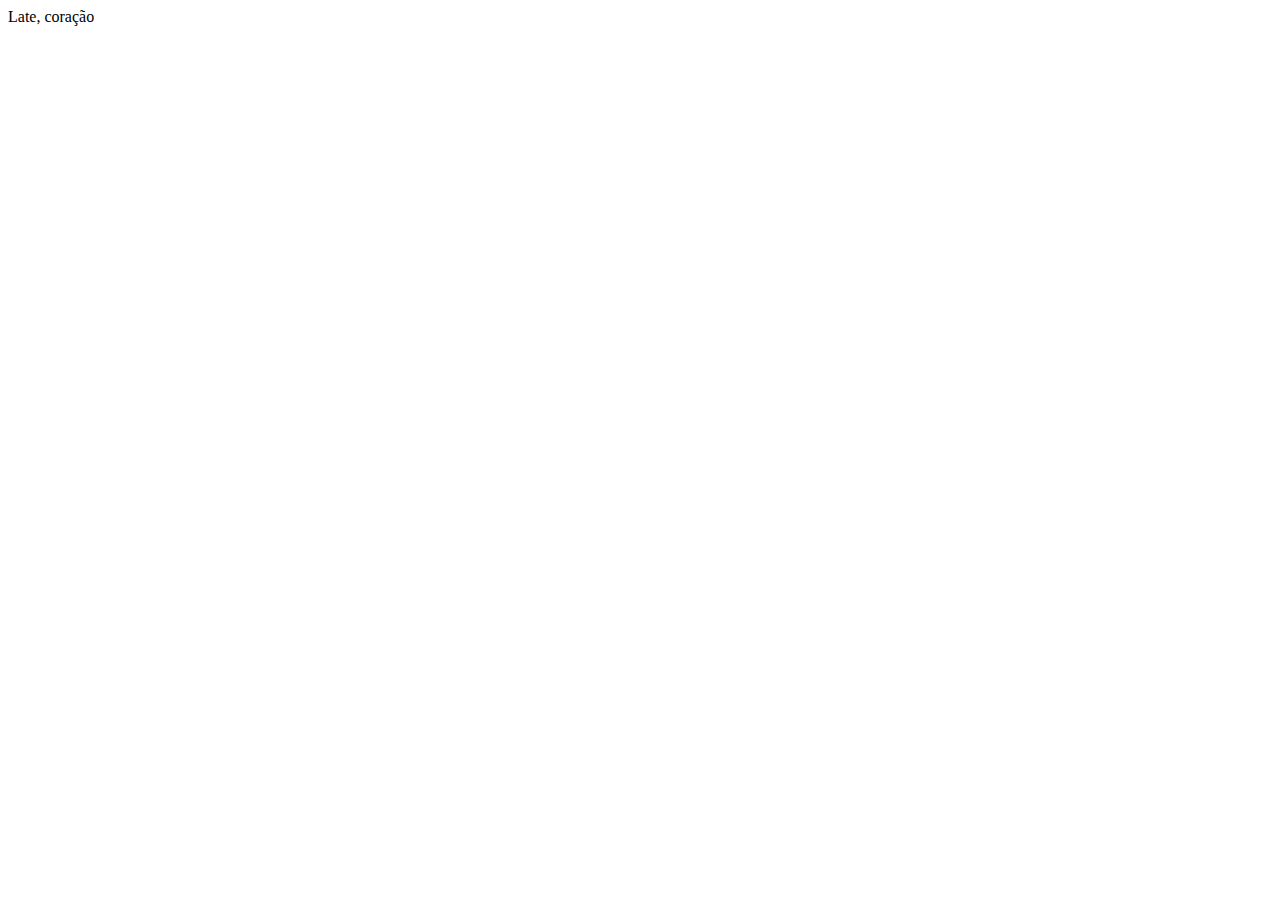
==== arquivadas.html @ 836f1b7d "Rascunho do navbar, com itens clicáveis e respectivas páginas em html" ====
<!DOCTYPE html>
<html lang="pt-br">
<head>
    <title>Arquivadas</title>
    <meta charset="UTF-8">
    <meta http-equiv="X-UA-Compatible" content="IE=edge">
    <meta name="viewport" content="width=device-width, initial-scale=1.0">
    <title>Document</title>
</head>
<body>
    Late, coração
</body>
</html>
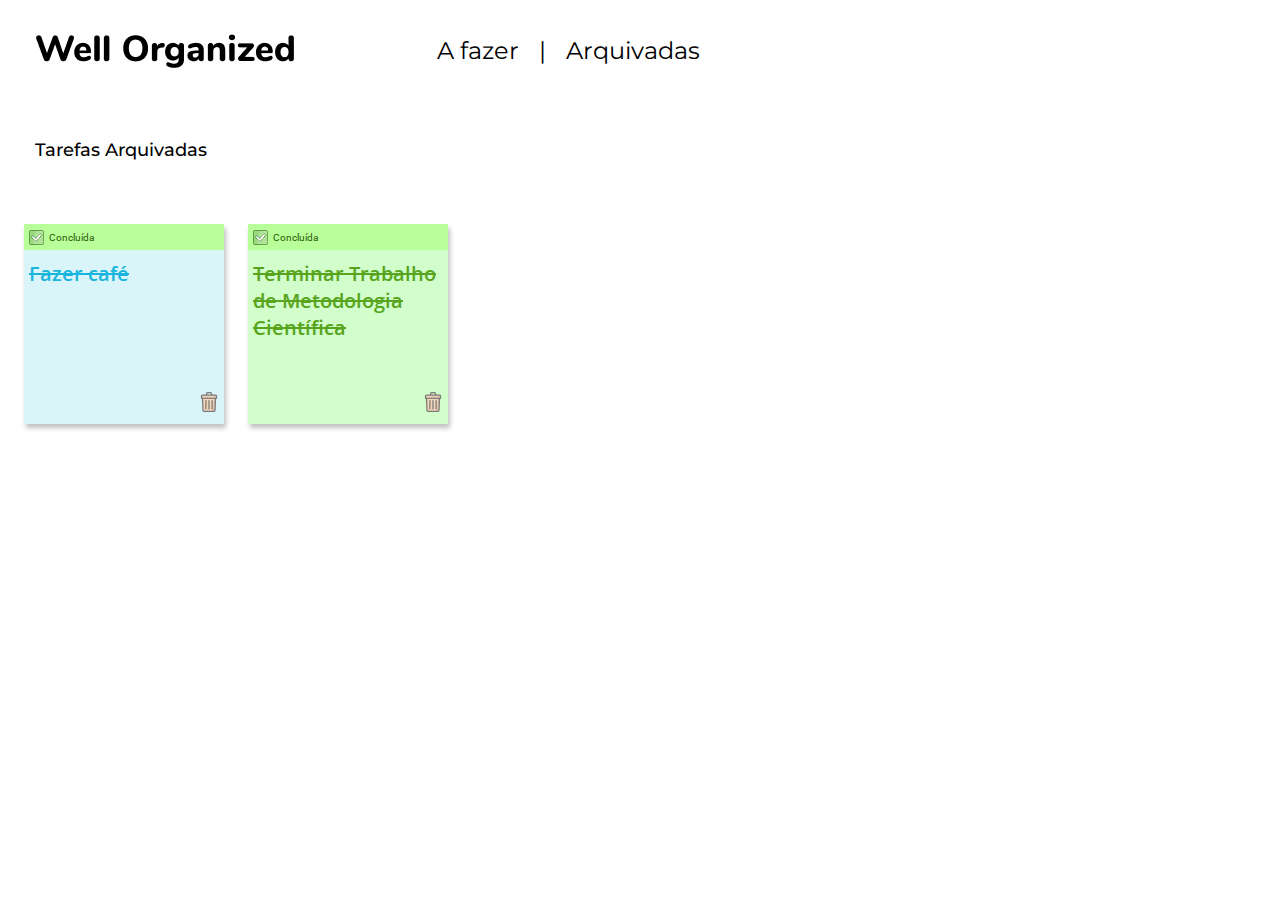
==== commit 2b5c3963: "nova atualizacao dos arquivos" ====
--- a/arquivadas.html
+++ b/arquivadas.html
@@ -1,13 +1,56 @@
 <!DOCTYPE html>
-<html lang="pt-br">
-<head>
-    <title>Arquivadas</title>
-    <meta charset="UTF-8">
-    <meta http-equiv="X-UA-Compatible" content="IE=edge">
-    <meta name="viewport" content="width=device-width, initial-scale=1.0">
-    <title>Document</title>
-</head>
-<body>
-    Late, coração
-</body>
-</html>+<html lang="en">
+  <head>
+    <title>Well Organized</title>
+    <meta charset="UTF-8" />
+    <meta name="viewport" content="width=device-width, initial-scale=1.0" />
+    <link rel="icon" href="./public/assets/favicon.ico" />
+    <link href="public/css/style.css" rel="stylesheet" />
+  </head>
+  <body>
+    <header>
+      <div class="image">
+        <img
+          src="public/assets/well-organized-logo.png"
+          alt="Well Organized Logo"
+        />
+      </div>
+      <nav>
+        <ul>
+          <li><a class="btn-menu" href="index.html">A fazer</a></li>
+          <li class="pipe-menu">|</li>
+          <li><a class="btn-menu" href="#Arquivadas">Arquivadas</a></li>
+        </ul>
+      </nav>
+    </header>
+    <main class="container">
+      <div class="arquivadas">Tarefas Arquivadas</div>
+      <div class="container-tasks-todo">
+        <div class="card blue-task arqcard">
+          <div class="arq">
+            <img src="public/assets/checked.png" alt="checked" />
+            <span>Concluída</span>
+          </div>
+          <p class="content">Fazer café</p>
+          <div class="footer-btns">
+            <button>
+              <img src="public/assets/trash-color.png" alt="lixeira ativada" />
+            </button>
+          </div>
+        </div>
+        <div class="card green-task arqcard">
+          <div class="arq">
+            <img src="public/assets/checked.png" alt="checked" />
+            <span>Concluída</span>
+          </div>
+          <p class="content">Terminar Trabalho de Metodologia Científica</p>
+          <div class="footer-btns">
+            <button>
+              <img src="public/assets/trash-color.png" alt="lixeira ativada" />
+            </button>
+          </div>
+        </div>
+      </div>
+    </main>
+  </body>
+</html>
--- a/public/css/style.css
+++ b/public/css/style.css
@@ -0,0 +1,252 @@
+@import url('https://fonts.googleapis.com/css2?family=Montserrat:wght@400;500&family=Open+Sans:wght@600&family=Roboto:wght@400;500&display=swap');
+
+* {
+  margin: 0;
+  padding: 0;
+  box-sizing: border-box;
+}
+
+/*Cabeçalho*/
+
+header {
+  display: flex;
+  justify-content: flex-start;
+  align-items: center;
+  height: 100px;
+}
+.image {
+  margin-left: 35px;
+  margin-right: 126px;
+}
+ul li {
+  list-style-type: none;
+  display: inline;
+}
+.btn-menu {
+  border: none;
+  cursor: pointer;
+  padding: 0px 16px;
+  text-align: center;
+  font-family: 'Montserrat', sans-serif;
+  font-size: 24px;
+  text-decoration: none;
+  color: #000000;
+}
+.btn-menu:hover {
+  border-bottom: 2px solid black;
+}
+.pipe-menu {
+  font-family: 'Montserrat', sans-serif;
+  font-size: 24px;
+}
+/*Area de tarefas arquivadas*/
+
+.arquivadas {
+  height: 100px;
+  display: flex;
+  align-items: center;
+  font-family: 'Montserrat', sans-serif;
+  font-weight: 500;
+  font-size: 18px;
+  color: #000000;
+  margin-left: 35px;
+}
+
+/*Área de adição de tarefas*/
+
+.add-tasks {
+  height: 100px;
+  display: flex;
+  align-items: center;
+}
+#btn-add-1 {
+  margin-left: 25px;
+  border: none;
+  background-color: transparent;
+  cursor: pointer;
+  font-family: 'Open Sans', sans-serif;
+  font-size: 20px;
+  color: #2196f3;
+  display: flex;
+  align-items: center;
+}
+.change #btn-add-1 {
+  display: none;
+}
+#btn-add-1 img {
+  margin-right: 10px;
+}
+.form-add-tasks {
+  height: 100px;
+  margin-left: 26px;
+  display: flex;
+  align-items: center;
+  transform: translateX(-140%);
+  transition: all 0.5s;
+}
+.change .form-add-tasks {
+  transform: translateX(0);
+}
+.form-add-tasks label {
+  font-family: 'Montserrat', sans-serif;
+  font-weight: 500;
+  font-size: 18px;
+  color: #000000;
+  margin: 0px 2px;
+}
+#desc {
+  width: 490px;
+  height: 40px;
+  background: #ffffff;
+  border: 2px solid #50b6cf;
+  border-radius: 7px;
+  margin-left: 6px;
+  margin-right: 18px;
+  padding: 9px 14px;
+}
+.square {
+  width: 20px;
+  height: 20px;
+  border: 1px solid #646464;
+  margin: 0px 4px;
+  cursor: pointer;
+}
+.square:hover {
+  box-shadow: 2px 2px 2px rgba(0, 0, 0, 0.25);
+  border: 1px solid #000000;
+}
+.color-blue {
+  background-color: #daf5fa;
+}
+.color-green {
+  background-color: #d1fecb;
+}
+.color-pink {
+  background-color: #f6d0f6;
+}
+.color-purple {
+  background-color: #dcd0f3;
+}
+.color-yellow {
+  background-color: #fcfccb;
+}
+.color-orange {
+  background-color: #fbd4b4;
+}
+.color-white {
+  background-color: #ffffff;
+}
+#colors {
+  display: inline-flex;
+}
+#btn-add-2 {
+  border: none;
+  border-radius: 10px;
+  background-color: #50b6cf;
+  width: 145px;
+  height: 40px;
+  cursor: pointer;
+  font-family: 'Roboto', sans-serif;
+  font-weight: 500;
+  font-size: 25px;
+  color: #ffffff;
+  text-align: center;
+  margin-left: 16px;
+}
+#btn-add-2:hover {
+  background-color: #4ba3b9;
+}
+
+/*Área dos cartões de tarefas*/
+.container-tasks-todo {
+  margin: 12px;
+  display: flex;
+  align-items: center;
+  flex-wrap: wrap;
+}
+.card {
+  width: 200px;
+  height: 200px;
+  box-shadow: 2px 4px 5px rgba(0, 0, 0, 0.25);
+  margin: 12px;
+  position: relative;
+}
+.header-card-task {
+  background-color: #ffa4a3;
+  height: 26px;
+  font-family: 'Roboto', sans-serif;
+  font-weight: 400;
+  font-size: 10px;
+  color: #e42c28;
+  display: flex;
+  align-items: center;
+  cursor: pointer;
+}
+.header-card-task img,
+span {
+  margin-left: 5px;
+}
+.content {
+  font-family: 'Open Sans', sans-serif;
+  font-weight: 600;
+  font-size: 20px;
+  margin: 10px 5px;
+}
+.footer-btns {
+  position: absolute;
+  bottom: 8px;
+  right: 5px;
+}
+.footer-btns button {
+  background-color: transparent;
+  border: none;
+  cursor: pointer;
+  margin-left: 5px;
+}
+.blue-task {
+  background-color: #daf5fa;
+  color: #19b5dc;
+}
+.green-task {
+  background-color: #d1fecb;
+  color: #58a51d;
+}
+.pink-task {
+  background-color: #f6d0f6;
+  color: #cb65cb;
+}
+.purple-task {
+  background-color: #dcd0f3;
+  color: #9763f9;
+}
+.yellow-task {
+  background-color: #fcfccb;
+  color: #8f8f69;
+}
+.orange-task {
+  background-color: #fbd4b4;
+  color: #ec842e;
+}
+.white-task {
+  background-color: #ffff;
+  color: #727272;
+}
+/*Apenas exemplo dos cards arquivados*/
+.arq {
+  background-color: #b8ff99;
+  height: 26px;
+  font-family: 'Roboto', sans-serif;
+  font-weight: 400;
+  font-size: 10px;
+  color: #2b5a07;
+  display: flex;
+  align-items: center;
+  cursor: pointer;
+}
+.arq img,
+span {
+  margin-left: 5px;
+}
+.arqcard .content {
+  text-decoration: line-through;
+}
